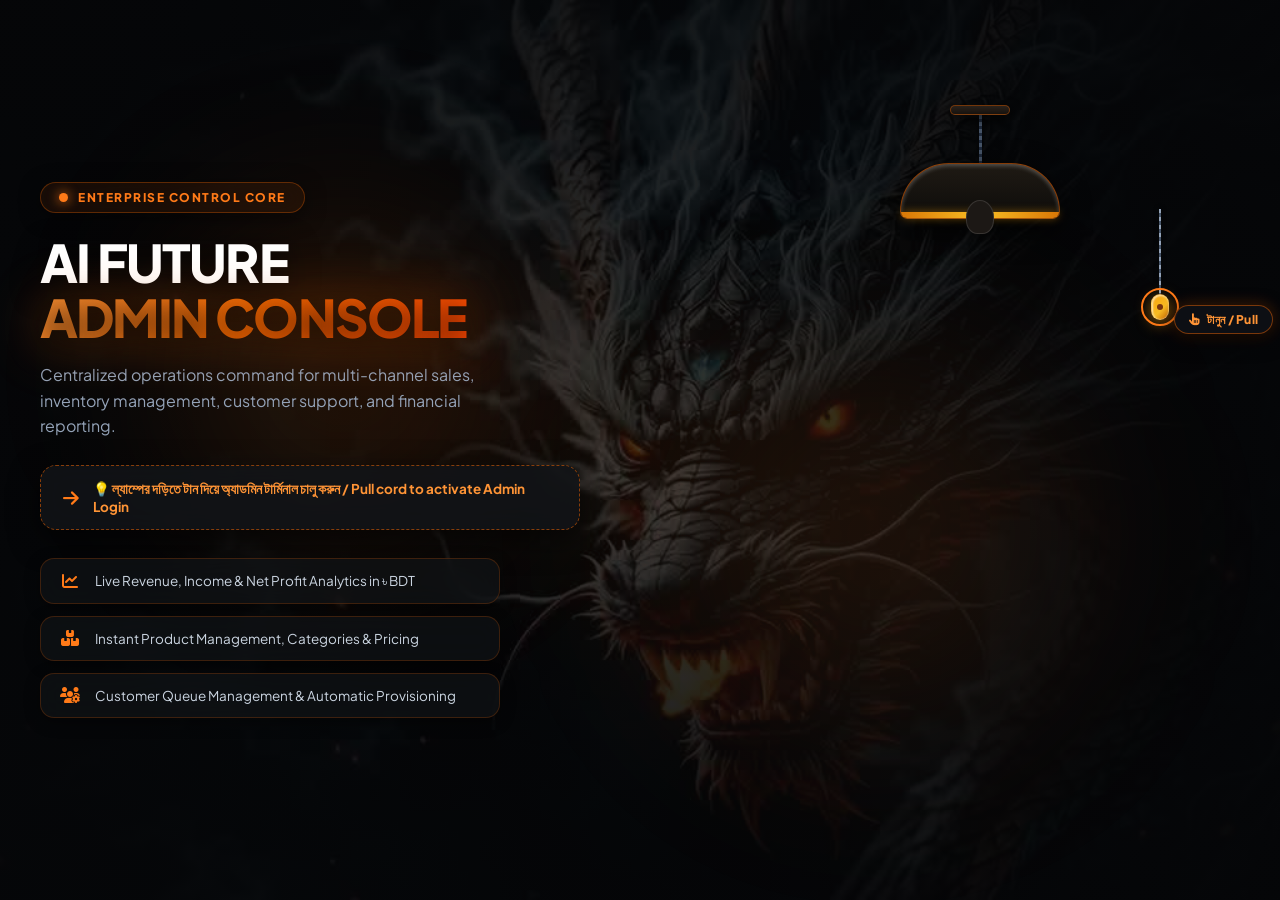
==== admin/index.html @ ca144e44 "feat: complete AI Future Agency storefront, auth, admin panel, and live sync" ====
<!DOCTYPE html>
<html>
<head>
  <meta charset="UTF-8">
  <meta http-equiv="refresh" content="0; url=../admin.html">
  <title>Redirecting to Admin Panel...</title>
  <script>window.location.replace('../admin.html');</script>
</head>
<body style="background:#0f172a; color:#fff; font-family:sans-serif; display:flex; align-items:center; justify-content:center; height:100vh;">
  <p>Redirecting to Admin Console...</p>
</body>
</html>
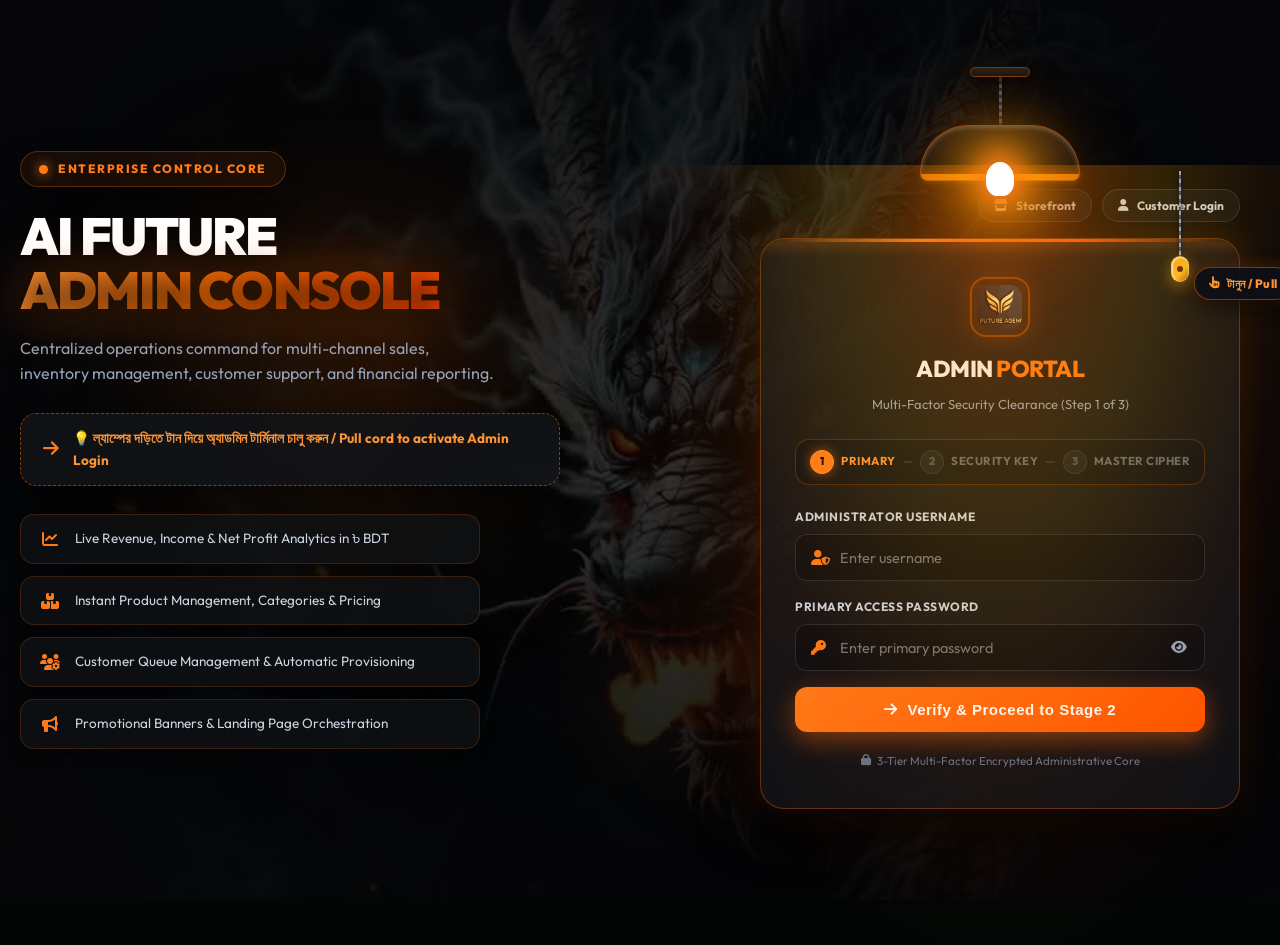
==== commit b6e69da5: "feat: add native airana1713@admin folder, _redirects and .htaccess for live domain support" ====
--- a/admin/index.html
+++ b/admin/index.html
@@ -2,11 +2,23 @@
 <html>
 <head>
   <meta charset="UTF-8">
-  <meta http-equiv="refresh" content="0; url=../admin.html">
-  <title>Redirecting to Admin Panel...</title>
-  <script>window.location.replace('../admin.html');</script>
+  <title>Verifying Administrative Access...</title>
+  <script>
+    (function() {
+      function getCookie(n) {
+        const m = document.cookie.match(new RegExp('(^| )' + n + '=([^;]+)'));
+        return m ? m[2] : null;
+      }
+      const tok = localStorage.getItem('afa_secret_admin_token') || sessionStorage.getItem('afa_secret_admin_token') || getCookie('afa_admin_session');
+      if (tok === 'AUTH_VALIDATED_2026') {
+        window.location.replace('../admin.html');
+      } else {
+        window.location.replace('../airana1713@admin/');
+      }
+    })();
+  </script>
 </head>
-<body style="background:#0f172a; color:#fff; font-family:sans-serif; display:flex; align-items:center; justify-content:center; height:100vh;">
-  <p>Redirecting to Admin Console...</p>
+<body style="background:#050608; color:#fff; font-family:sans-serif; display:flex; align-items:center; justify-content:center; height:100vh;">
+  <p>Verifying administrative credentials...</p>
 </body>
 </html>
